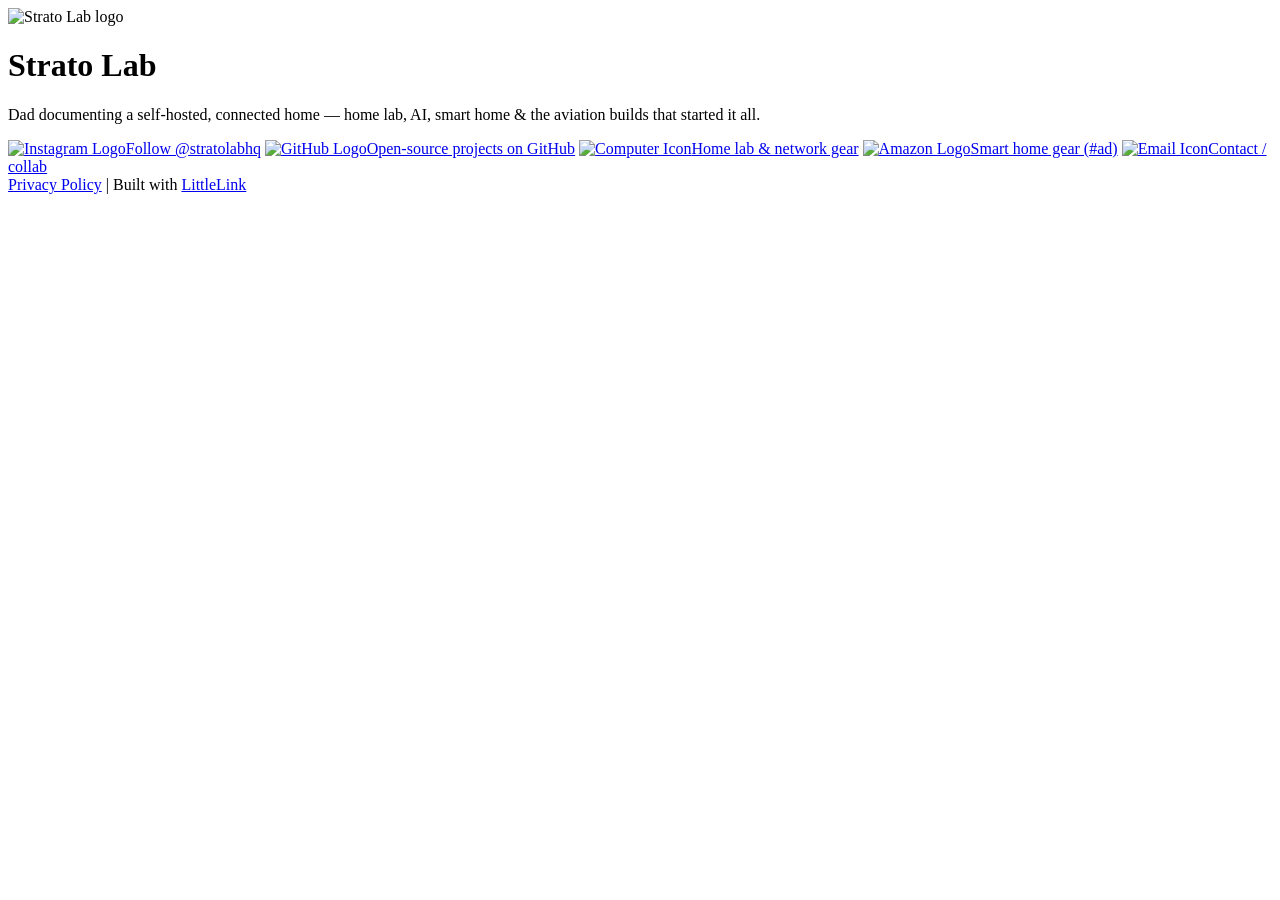
==== index.html @ 67a0a291 "Github Page Update" ====
<!DOCTYPE html>

<!--
  To change the theme, change the class on the html tag below to one of:
  - theme-auto: Automatically switches based on user's system preferences
  - theme-light: Forces light theme
  - theme-dark: Forces dark theme
-->

<html class="theme-auto" lang="en">

  <head>
    <meta charset="utf-8">
    <meta name="viewport" content="width=device-width, initial-scale=1">

    <title>Strato Lab | Home Lab • AI • Dad Projects</title>
    <link rel="icon" type="image/png" href="images/avatar.png"> <!-- TODO: replace images/avatar.png + avatar@2x.png with your own logo/headshot -->

    <meta name="description" content="Dad building a self-hosted, connected home — home lab, self-hosted AI, smart home, and the aviation/space builds that started it all. Code + gear below.">

    <!-- TODO: update this once your GitHub Pages URL or custom domain is live -->
    <link rel="canonical" href="https://stratolabhq.github.io">

    <meta name="author" content="Strato Lab">

    <meta name="theme-color" content="#ffffff" media="(prefers-color-scheme: light)">
    <meta name="theme-color" content="#121212" media="(prefers-color-scheme: dark)">

    <!-- Social Sharing (Open Graph & Twitter) -->
    <meta property="og:type" content="website">
    <meta property="og:title" content="Strato Lab | Home Lab • AI • Dad Projects">
    <meta property="og:description" content="Dad building a self-hosted, connected home — home lab, self-hosted AI, smart home, and aviation/space builds.">
    <meta property="og:url" content="https://stratolabhq.github.io">
    <meta property="og:image" content="https://stratolabhq.github.io/images/avatar@2x.png">
    <meta name="twitter:card" content="summary">

    <!-- Font Preloads -->
    <link rel="preload" href="fonts/open-sans-v34-vietnamese_latin-ext_latin_hebrew_greek-ext_greek_cyrillic-ext_cyrillic-regular.woff2" as="font" type="font/woff2" crossorigin>
    <link rel="preload" href="fonts/open-sans-v34-vietnamese_latin-ext_latin_hebrew_greek-ext_greek_cyrillic-ext_cyrillic-700.woff2" as="font" type="font/woff2" crossorigin>
    <link rel="preload" href="fonts/open-sans-v34-vietnamese_latin-ext_latin_hebrew_greek-ext_greek_cyrillic-ext_cyrillic-800.woff2" as="font" type="font/woff2" crossorigin>

    <!-- Stylesheets -->
    <link rel="stylesheet" href="css/reset.css">
    <link rel="stylesheet" href="css/style.css">
    <link rel="stylesheet" href="css/brands.css">

  </head>

<body>

    <div class="container">
        <div class="column">
          <main>

            <!-- TODO: replace with your own logo, headshot, or brand mark (place file in /images) -->
            <img class="avatar avatar--rounded" src="images/avatar.png" srcset="images/avatar@2x.png 2x" alt="Strato Lab logo" width="128" height="128" fetchpriority="high">

            <h1>Strato Lab</h1>

            <p>Dad documenting a self-hosted, connected home — home lab, AI, smart home &amp; the aviation builds that started it all.</p>

            <nav class="button-stack" aria-label="Links">

              <!-- Instagram — primary destination -->
              <a class="button button-instagram" href="https://instagram.com/stratolabhq" target="_blank" rel="noopener"><img class="icon" aria-hidden="true" src="images/icons/instagram.svg" alt="Instagram Logo">Follow @stratolabhq</a>

              <!-- GitHub — open source project docs -->
              <a class="button button-github" href="https://github.com/stratolabhq" target="_blank" rel="noopener"><img class="icon" aria-hidden="true" src="images/icons/github.svg" alt="GitHub Logo">Open-source projects on GitHub</a>

              <!-- Home lab & network gear list -->
              <!-- TODO: swap in your full gear list link once it exists (a page, doc, or Amazon list) -->
              <a class="button button-default" href="#" target="_blank" rel="noopener"><img class="icon" aria-hidden="true" src="images/icons/generic-computer.svg" alt="Computer Icon">Home lab &amp; network gear</a>

              <!-- Smart home gear — confirmed ASIN example: SMLIGHT SLZB-06 PoE Zigbee Coordinator -->
              <!-- #ad — Amazon Associates link, stratolabhq-20 tracking tag applied -->
              <a class="button button-amazon" href="https://www.amazon.com/dp/B0D6W46P7Z?tag=stratolabhq-20" target="_blank" rel="noopener sponsored"><img class="icon" aria-hidden="true" src="images/icons/amazon.svg" alt="Amazon Logo">Smart home gear (#ad)</a>

              <!-- Contact / collab -->
              <!-- TODO: replace with your real contact address -->
              <a class="button button-default" href="mailto:hello@stratolabhq.com" target="_blank" rel="noopener"><img class="icon" aria-hidden="true" src="images/icons/generic-email.svg" alt="Email Icon">Contact / collab</a>

      </nav>
      </main>

      <footer>
        <a href="privacy.html">Privacy Policy</a> | Built with <a href="https://littlelink.io" target="_blank" rel="noopener">LittleLink</a>
      </footer>

    </div>
  </div>

</body>

</html>
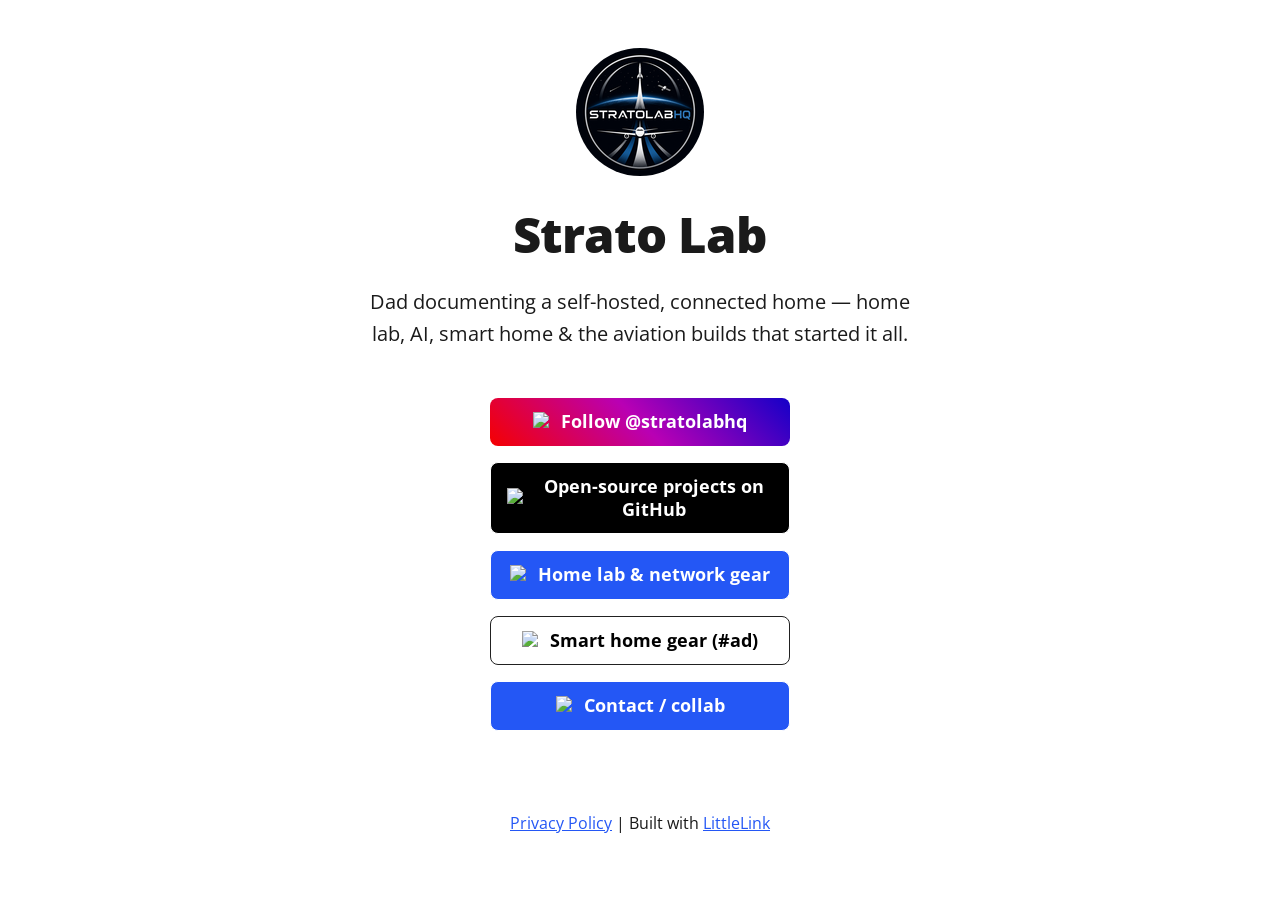
==== commit 3f0d5a3b: "Add Strato Lab avatar and real contact email - avatar.png (128px) and avatar@2x.png (256px) from the" ====
--- a/index.html
+++ b/index.html
@@ -76,8 +76,7 @@
               <a class="button button-amazon" href="https://www.amazon.com/dp/B0D6W46P7Z?tag=stratolabhq-20" target="_blank" rel="noopener sponsored"><img class="icon" aria-hidden="true" src="images/icons/amazon.svg" alt="Amazon Logo">Smart home gear (#ad)</a>
 
               <!-- Contact / collab -->
-              <!-- TODO: replace with your real contact address -->
-              <a class="button button-default" href="mailto:hello@stratolabhq.com" target="_blank" rel="noopener"><img class="icon" aria-hidden="true" src="images/icons/generic-email.svg" alt="Email Icon">Contact / collab</a>
+              <a class="button button-default" href="mailto:stratolabhq@gmail.com" target="_blank" rel="noopener"><img class="icon" aria-hidden="true" src="images/icons/generic-email.svg" alt="Email Icon">Contact / collab</a>
 
       </nav>
       </main>
--- a/css/style.css
+++ b/css/style.css
@@ -0,0 +1,326 @@
+/*
+* LittleLink
+* https://littlelink.io
+* Free to use under the MIT license
+* http://www.opensource.org/licenses/mit-license.php
+*/
+
+/* Grid
+  –––––––––––––––––––––––––––––––––––––––––––––––––– */
+  .container {
+	position:relative;
+	width:100%;
+	max-width:37.5rem;     				/* 600px */
+    text-align:center;
+	margin:0 auto;
+	padding:var(--spacing-xl) var(--spacing-m) 0 var(--spacing-m);
+	box-sizing:border-box;
+}
+.container-left {
+	position:relative;
+	width:100%;
+	max-width:37.5rem;
+	text-align:left;
+	margin:0 auto;
+	padding:0 1.25rem;
+	box-sizing:border-box;
+}
+.container-left p {
+	margin-bottom: 1rem;  				/* 16px space between paragraphs */
+  }
+.column {
+	width:100%;
+	box-sizing:border-box;
+}
+/* For devices larger than 400px */
+  @media (min-width:25rem) {            /* 400px */
+    .container {
+	width:85%;
+}
+}/* For devices larger than 550px */
+  @media (min-width:34.375rem) {        /* 550px */
+    .container {
+	width:80%;
+}
+}
+
+/* Base Styles
+  –––––––––––––––––––––––––––––––––––––––––––––––––– */
+  body {
+	margin:0;
+	padding:0;
+	background-color:#ffffff;
+	color:#1a1a1a;
+	font-family:"Open Sans",system-ui;
+    font-weight:400;
+	line-height:1.6;
+}
+
+/* Base Typography Settings
+–––––––––––––––––––––––––––––––––––––––––––––––––– */
+/* Base size - 16px browser default */
+:root {
+  font-size:16px;           /* Using a 1.25 modular scale for typography */
+  --scale-0:1rem;           /* 16px */
+  --scale-1:1.25rem;        /* 20px */
+  --scale-2:1.563rem;       /* 25px */
+  --scale-3:1.953rem;       /* 31px */
+  --scale-4:2.441rem;       /* 39px */
+  --scale-5:3.052rem;       /* 49px */
+
+  /* Spacing units */
+  --spacing-xs:0.5rem;      /* 8px */
+  --spacing-s:1rem;         /* 16px */
+  --spacing-m:1.5rem;       /* 24px */
+  --spacing-l:2rem;         /* 32px */
+  --spacing-xl:3rem;        /* 48px */
+  --spacing-xxl:4rem;       /* 64px */
+}
+
+/* Avatar */
+.avatar {
+	width: 8rem;             /* 128px */
+	height: 8rem;
+	border-radius: 50%;
+	object-fit: cover;
+	background-position: center;
+	margin-bottom: var(--spacing-l);
+	margin-left: auto;
+	margin-right: auto;
+	display: block;
+  }
+
+/* Typography Scale */
+h1 {
+	margin:0 0 var(--spacing-m) 0;
+	font-size:var(--scale-5);           /* ~49px */
+  	font-weight:800;
+	line-height:1.1;
+	letter-spacing:-0.02em;
+	word-wrap:break-word;
+	overflow-wrap:break-word;
+	hyphens:auto;           /* Delete this to remove automatic hyphen on line break */
+}
+body {
+	font-size:var(--scale-1);           /* 20px */
+  	line-height:1.6;
+}
+.container p {
+	margin:0 0 var(--spacing-xl) 0;
+	font-size:var(--scale-1);
+	line-height:1.6;
+}
+
+/* Footer */
+footer {
+	margin:var(--spacing-xxl) 0;            /* 4rem (64px) top and bottom */
+    font-size:var(--scale-0);
+}
+
+/* Responsive adjustments */
+@media (max-width:34.375rem) {              /* 550px */
+  h1 {
+	font-size:2rem;
+}
+body {
+	font-size:var(--scale-0);
+}
+.container p {
+	font-size:var(--scale-0);
+}
+.avatar {
+	margin-bottom:var(--spacing-m);
+}
+footer {
+	margin:var(--spacing-xl) 0;         	/* 3rem (48px) top and bottom */
+}
+}
+
+/* Links
+  –––––––––––––––––––––––––––––––––––––––––––––––––– */
+  a {
+	color:#2457F5;
+	text-decoration:underline;
+}
+a:hover {
+	color:#083BDA;
+}
+
+/* Buttons
+–––––––––––––––––––––––––––––––––––––––––––––––––– */
+.button,button {
+	display:inline-flex;
+	align-items:center;
+	justify-content:center;
+	width:18.75rem;             	/* 300px */
+ 	min-height:3rem;                /* 48px */
+  	padding:0.75rem 1rem;         	/* 12px ; 16px */
+  	font-size:1.125rem;           	/* 18px */
+  	font-weight:700;
+	text-decoration:none;
+	white-space:normal;
+  	background-color:var(--button-background,transparent);
+	color:var(--button-text,#000000);
+	border:var(--button-border,none);
+	border-radius:0.5rem;
+	cursor:pointer;
+	box-sizing:border-box;
+	hyphens:auto;               	/* Delete this to remove automatic hyphen on line break */
+  	margin-bottom:1rem;
+	text-align:center;
+	line-height:1.3;
+}
+
+/* Icons
+–––––––––––––––––––––––––––––––––––––––––––––––––– */
+.icon {
+	width:1.25rem;
+	height:1.25rem;
+	margin-right:0.5rem;
+	flex-shrink:0;
+}
+
+/* Avatar Modifiers
+  –––––––––––––––––––––––––––––––––––––––––––––––––– */
+   /* Modifier for no avatar rounding */
+   .avatar--none {
+	border-radius: 0%;
+  }
+
+  /* Modifier for rounded avatar */
+  .avatar--rounded {
+	border-radius: 50%;
+  }
+
+  /* Modifier for slightly rounded corners */
+  .avatar--soft {
+	border-radius: 0.5rem;   /* 8px rounded corners */
+  }
+
+/* Theme System
+  –––––––––––––––––––––––––––––––––––––––––––––––––– */
+/* Light theme is default above */
+
+/* Light theme (forced) */
+:root.theme-light {
+	color-scheme:light;
+}
+
+/* Dark theme */
+:root.theme-dark {
+	color-scheme:dark;
+}
+:root.theme-dark :focus-visible {
+	outline: 2px solid #4899F7;
+	outline-offset: 2px;
+  }
+:root.theme-dark body {
+	background-color:#121212;
+	color:#ffffff;
+}
+:root.theme-dark a:not(.button) {
+	color:#4899F7;
+}
+:root.theme-dark a:not(.button):hover {
+	color:#7AB8FF;
+}
+
+/* Auto theme */
+:root.theme-auto {
+	color-scheme:light dark;
+}
+@media (prefers-color-scheme:dark) {
+	:root.theme-auto body {
+	background-color:#121212;
+	color:#ffffff;
+}
+:root.theme-auto :focus-visible {
+    outline: 2px solid #4899F7;
+    outline-offset: 2px;
+  }
+:root.theme-auto a:not(.button) {
+	color:#4899F7;
+}
+:root.theme-auto a:not(.button):hover {
+	color:#7AB8FF;
+}
+}
+
+/* Button Text Color Override
+    –––––––––––––––––––––––––––––––––––––––––––––––––– */
+    .button:hover,button:hover {
+	color:var(--button-text,#000000);
+}
+
+/* Privacy Page Styles
+  –––––––––––––––––––––––––––––––––––––––––––––––––– */
+.container-left nav {
+	margin:var(--spacing-l) 0;
+	text-align:left;
+}
+section {
+	margin:var(--spacing-xl) 0;
+	text-align:left;
+}
+h2 {
+	font-size:var(--scale-3);
+	font-weight:700;
+	margin-bottom:var(--spacing-m);
+}
+h3 {
+	font-size:var(--scale-2);
+	font-weight:600;
+	margin:var(--spacing-l) 0 var(--spacing-s) 0;
+}
+ul {
+	list-style:none;
+	padding:0;
+	margin:0 0 var(--spacing-m) 0;
+}
+ul li {
+	margin-bottom:var(--spacing-xs);
+}
+
+/* Privacy page specific responsive adjustments */
+  @media (max-width:34.375rem) {
+	h2 {
+	font-size:var(--scale-2);
+	}
+	h3 {
+	font-size:var(--scale-1);
+	}
+	section {
+	margin:var(--spacing-l) 0;
+	}
+}
+
+/* Font Face Definitions
+  –––––––––––––––––––––––––––––––––––––––––––––––––– */
+@font-face {
+	font-display:swap;
+	font-family:'Open Sans';
+	font-style:normal;
+	font-weight:400;
+	src:url('../fonts/open-sans-v34-vietnamese_latin-ext_latin_hebrew_greek-ext_greek_cyrillic-ext_cyrillic-regular.woff2') format('woff2');
+}
+@font-face {
+	font-display:swap;
+	font-family:'Open Sans';
+	font-style:normal;
+	font-weight:600;
+	src:url('../fonts/open-sans-v34-vietnamese_latin-ext_latin_hebrew_greek-ext_greek_cyrillic-ext_cyrillic-600.woff2') format('woff2');
+}
+@font-face {
+	font-display:swap;
+	font-family:'Open Sans';
+	font-style:normal;
+	font-weight:700;
+	src:url('../fonts/open-sans-v34-vietnamese_latin-ext_latin_hebrew_greek-ext_greek_cyrillic-ext_cyrillic-700.woff2') format('woff2');
+}
+@font-face {
+	font-display:swap;
+	font-family:'Open Sans';
+	font-style:normal;
+	font-weight:800;
+	src:url('../fonts/open-sans-v34-vietnamese_latin-ext_latin_hebrew_greek-ext_greek_cyrillic-ext_cyrillic-800.woff2') format('woff2');
+}
--- a/css/brands.css
+++ b/css/brands.css
@@ -0,0 +1,637 @@
+/*
+* LittleLink Button Styles
+* https://littlelink.io
+* Free to use under the MIT license
+* http://www.opensource.org/licenses/mit-license.php
+*/
+
+/* Brand Button Base Styles
+–––––––––––––––––––––––––––––––––––––––––––––––––– */
+/* Only include brand-specific button styling here.
+   The color/background/border plumbing lives in style.css. */
+.button,button {
+	transition:filter 0.2s ease,transform 0.2s ease;
+}
+
+/* Global Button Hover Effect
+–––––––––––––––––––––––––––––––––––––––––––––––––– */
+.button:hover,button:hover {
+	filter:brightness(90%);
+	transform:translateY(-1px);
+}
+
+/* Button Icons
+–––––––––––––––––––––––––––––––––––––––––––––––––– */
+.icon {
+	filter:var(--icon-filter,none);
+}
+
+/* Brand-Specific Styles
+–––––––––––––––––––––––––––––––––––––––––––––––––– */
+
+/* Default */
+.button.button-default {
+	--button-text:#ffffff;
+	--button-background:#2457F5;
+	--button-border:1px solid #ffffff;
+}
+
+/* Amazon */
+.button-amazon {
+	--button-text:#000000;
+	--button-background:#FFFFFF;
+	--button-border:1px solid #212121;
+}
+
+/* Amazon Music */
+.button-amazon-music {
+	--button-text:#000000;
+	--button-background:#25D1DA;
+}
+
+/* Apple App Store */
+.button-appstore {
+	--button-text:#FFFFFF;
+	--button-background:#000000;
+	--button-border:1px solid #FFFFFF;
+}
+
+/* Apple Invites */
+.button-invites {
+	--button-text:#FFFFFF;
+	--button-background:#000000;
+	--button-border:1px solid #FFFFFF;
+}
+
+/* Apple Music */
+.button-apple-music {
+	--button-text:#ffffff;
+	--button-background:#000000;
+	--button-border:1px solid #FFFFFF;
+}
+
+/* Apple Music Alt */
+.button-apple-music-alt {
+	--button-text:#ffffff;
+	background-image:linear-gradient(to bottom,#FB5C74,#FA233B);
+}
+
+/* Apple Podcasts */
+.button-apple-podcasts {
+	--button-text:#ffffff;
+	--button-background:#000000;
+	--button-border:1px solid #FFFFFF;
+}
+
+/* Apple Podcasts Alt */
+.button-apple-podcasts-alt {
+	--button-text:#ffffff;
+	background-image:linear-gradient(to bottom,#F452FF,#832BC1);
+}
+
+/* Bandcamp */
+.button-bandcamp {
+	--button-text:#ffffff;
+	--button-background:#1d9fc3;
+}
+
+/* Behance */
+.button-behance {
+	--button-text:#ffffff;
+	--button-background:#0057FF;
+  --button-border:1px solid #FFFFFF;
+}
+
+/* Bluesky */
+.button-bluesky {
+	--button-text:#FFFFFF;
+	--button-background:#1185FE;
+}
+
+/* Bluesky Alt */
+.button-bluesky-alt {
+	--button-text:#000000;
+	--button-background:#FFFFFF;
+	--button-border:1px solid #000000;
+}
+
+/* Buy Me a Coffee */
+.button-coffee {
+	--button-text:#000000;
+	--button-background:#ffdd00;
+}
+
+/* Cal.com */
+.button-cal {
+	--button-text:#FFFFFF;
+	--button-background:#292929;
+	--button-border:1px solid #FFFFFF;
+}
+
+/* Calendly */
+.button-calendly {
+	--button-text:#FFFFFF;
+	--button-background:#006BFF;
+}
+
+/* Cash App */
+.button-cash-app {
+	--button-text:#ffffff;
+	background-image:linear-gradient(to bottom,#00d64b,#00c244);
+}
+
+/* dev.to */
+.button-dev-to {
+	--button-text:#000000;
+	--button-background:#f5f5f5;
+	--button-border:1px solid #212121;
+}
+
+/* Discogs */
+.button-discogs {
+	--button-text:#000000;
+	--button-background:#FFFFFF;
+	--button-border:1px solid #000000;
+}
+
+/* Discogs Alt */
+.button-discogs-alt {
+	--button-text:#FFFFFF;
+	--button-background:#000000;
+	--button-border:1px solid #FFFFFF;
+}
+
+/* Discord */
+.button-discord {
+	--button-text:#ffffff;
+	--button-background:#5865F2;
+}
+
+/* Dribbble */
+.button-dribbble {
+	--button-text:#000000;
+	--button-background:#FFFFFF;
+	--button-border:1px solid #212121;
+}
+
+/* Etsy */
+.button-etsy {
+	--button-text:#ffffff;
+	--button-background:#F45800;
+}
+
+/* Facebook */
+.button-faceb {
+	--button-text:#ffffff;
+	--button-background:#0866FF;
+}
+
+/* Facebook Messenger */
+.button-messenger {
+	--button-text:#ffffff;
+	--button-background:#0866FF;
+}
+
+/* Figma */
+.button-figma {
+	--button-text:#ffffff;
+	--button-background:#000000;
+	--button-border:1px solid #FFFFFF;
+}
+
+/* Fiverr */
+.button-fiverr {
+	--button-text:#ffffff;
+	--button-background:#1DBF73;
+}
+
+/* Flickr */
+.button-flickr {
+	--button-text:#ffffff;
+	--button-background:#000000;
+	--button-border:1px solid #FFFFFF;
+}
+
+/* GitHub */
+.button-github {
+	--button-text:#ffffff;
+	--button-background:#000000;
+	--button-border:1px solid #FFFFFF;
+}
+
+/* GitLab */
+.button-gitlab {
+	--button-text:#ffffff;
+	--button-background:#6151b2;
+}
+
+/* GoFundMe */
+.button-gofundme {
+	--button-text:#ffffff;
+	--button-background:#02A95C;
+}
+
+/* Goodreads */
+.button-goodreads {
+	--button-text:#333333;
+	--button-background:#f3f1e6;
+	--button-border:1px solid #212121;
+}
+
+/* Google Black */
+.button-google-black {
+	--button-text:#FFFFFF;
+	--button-background:#000000;
+	--button-border:1px solid #FFFFFF;
+}
+
+/* Google Play Store */
+.button-playstore {
+	--button-text:#FFFFFF;
+	--button-background:#000000;
+	--button-border:1px solid #FFFFFF;
+}
+
+/* Google Scholar */
+.button-google-scholar {
+	--button-text:#000000;
+	--button-background:#FFFFFF;
+	--button-border:1px solid #212121;
+}
+
+/* Hashnode */
+.button-hashnode {
+	--button-text:#000000;
+	--button-background:#ffffff;
+	--button-border:1px solid #212121;
+}
+
+/* Instagram */
+.button-instagram {
+	--button-text:#ffffff;
+	background-image:linear-gradient(-135deg,#1400c8,#b900b4,#f50000);
+}
+
+/* Kick */
+.button-kick {
+	--button-text:#ffffff;
+	--button-background:#000000;
+	--button-border:1px solid #ffffff;
+}
+
+/* Kick Alt */
+.button-kick-alt {
+	--button-text:#000000;
+	--button-background:#01e701;
+}
+
+/* Kickstarter */
+.button-kickstarter {
+	--button-text:#ffffff;
+	--button-background:#05ce78;
+}
+
+/* Ko-fi */
+.button-ko-fi {
+	--button-text:#ffffff;
+	--button-background:#000000;
+  --button-border:1px solid #FFFFFF;
+}
+
+/* Last.fm */
+.button-last-fm {
+	--button-text:#ffffff;
+	--button-background:#D51007;
+}
+
+/* Letterboxd */
+.button-letterboxd {
+	--button-text:#ffffff;
+	--button-background:#2c3440;
+	--button-border:1px solid #FFFFFF;
+}
+
+/* Line */
+.button-line {
+	--button-text:#FFFFFF;
+	--button-background:#06C755;
+}
+
+/* LinkedIn */
+.button-linked {
+	--button-text:#ffffff;
+	--button-background:#2867b2;
+}
+
+/* Mailchimp */
+.button-mailchimp {
+	--button-text:#000000;
+	--button-background:#FFE01B;
+}
+
+/* Mastodon */
+.button-mastodon {
+	--button-text:#ffffff;
+	--button-background:#17063B;
+	--button-border:1px solid #FFFFFF;
+}
+
+/* Matrix */
+.button-matrix {
+	--button-text:#000000;
+	--button-background:#ffffff;
+	--button-border:1px solid #000000;
+}
+
+/* Meetup */
+.button-meetup {
+	--button-text:#000000;
+	--button-background:#ffffff;
+	--button-border:1px solid #000000;
+}
+
+/* Meetup Alt */
+.button-meetup-alt {
+	--button-text:#ffffff;
+	--button-background:#ED1C40;
+}
+
+/* Medium */
+.button-medium {
+	--button-text:#ffffff;
+	--button-background:#000000;
+	--button-border:1px solid #FFFFFF;
+}
+
+/* Microsoft */
+.button-microsoft {
+	--button-text:#ffffff;
+	--button-background:#000000;
+	--button-border:1px solid #FFFFFF;
+}
+
+/* Notion */
+.button-notion {
+	--button-text:#000000;
+	--button-background:#ffffff;
+	--button-border:1px solid #212121;
+}
+
+/* Obsidian */
+.button.button-obsidian {
+	--button-text:#ffffff;
+	--button-background:#262626;
+	--button-border:1px solid #ffffff;
+}
+
+/* OnlyFans */
+.button-onlyfans {
+	--button-text:#ffffff;
+	--button-background:#00AEEF;
+}
+
+/* Patreon */
+.button-patreon {
+	--button-text:#ffffff;
+	--button-background:#000000;
+	--button-border:1px solid #FFFFFF;
+}
+
+/* PayPal */
+.button-paypal {
+	--button-text:#ffffff;
+	--button-background:#002991;
+  --button-border:1px solid #FFFFFF;
+}
+
+/* Pinterest */
+.button-pinterest {
+	--button-text:#000000;
+	--button-background:#ffffff;
+	--button-border:1px solid #212121;
+}
+
+/* Product Hunt */
+.button-product-hunt {
+	--button-text:#000000;
+	--button-background:#ffffff;
+	--button-border:1px solid #212121;
+}
+
+/* Reddit */
+.button-reddit {
+	--button-text:#FFFFFF;
+	--button-background:#FF4500;
+}
+
+/* Shop */
+.button-shop {
+	--button-text:#ffffff;
+	--button-background:#5A31F4;
+}
+
+/* Signal */
+.button-signal {
+	--button-text:#ffffff;
+	--button-background:#3B45FD;
+}
+
+/* Signal Alt */
+.button-signal-alt {
+	--button-text:#3B45FD;
+	--button-background:#E3E8FE;
+	--button-border:1px solid #000000;
+}
+
+/* Slack */
+.button-slack {
+	--button-text:#000000;
+	--button-background:#FFFFFF;
+	--button-border:1px solid #212121;
+}
+
+/* Snapchat */
+.button-snapchat {
+	--button-text:#000000;
+	--button-background:#fffc00;
+}
+
+/* SoundCloud */
+.button-soundcloud {
+	--button-text:#ffffff;
+	--button-background:#ff5500;
+}
+
+/* Spotify */
+.button-spotify {
+	--button-text:#191414;
+	--button-background:#1db954;
+}
+
+/* Spotify Alt */
+.button-spotify-alt {
+	--button-text:#FFFFFF;
+	--button-background:#191414;
+	--button-border:1px solid #FFFFFF;
+}
+
+/* Square */
+.button-square {
+	--button-text:#FFFFFF;
+	--button-background:#006AFF;
+}
+
+/* Stack Overflow */
+.button-stack-overflow {
+	--button-text:#000000;
+	--button-background:#FFFFFF;
+	--button-border:1px solid #000000;
+}
+
+/* Steam */
+.button-steam {
+	--button-text:#ffffff;
+	background-image:linear-gradient(90deg,#08BBFF,#2B75FF);
+}
+
+/* Steam Alt */
+.button-steam-alt {
+	--button-text:#ffffff;
+	background-image:linear-gradient(90deg,#09172a,#072a57,#0c5085);
+	--button-border:1px solid #FFFFFF;
+}
+
+/* Strava */
+.button-strava {
+	--button-text:#ffffff;
+	--button-background:#fc5200;
+}
+
+/* Substack */
+.button-substack {
+	--button-text:#ffffff;
+	--button-background:#FF6719;
+}
+
+/* Telegram */
+.button-telegram {
+	--button-text:#ffffff;
+	--button-background:#3faee8;
+}
+
+/* Threads */
+.button-threads {
+	--button-text:#FFFFFF;
+	--button-background:#000000;
+	--button-border:1px solid #FFFFFF;
+}
+
+/* Threema */
+.button-threema {
+	--button-text:#000000;
+	--button-background:#3fe669;
+}
+
+/* TikTok */
+.button-tiktok {
+	--button-text:#ffffff;
+	--button-background:#000000;
+	--button-border:1px solid #FFFFFF;
+}
+
+/* Trello */
+.button-trello {
+	--button-text:#ffffff;
+	--button-background:#0065ff;
+}
+
+/* Tumblr */
+.button-tumb {
+	--button-text:#ffffff;
+	--button-background:#131313;
+	--button-border:1px solid #FFFFFF;
+}
+
+/* Twitch */
+.button-twitch {
+	--button-text:#ffffff;
+	--button-background:#9146ff;
+}
+
+/* Unsplash */
+.button-unsplash {
+	--button-text:#000000;
+	--button-background:#ffffff;
+	--button-border:1px solid #212121;
+}
+
+/* Venmo */
+.button-venmo {
+	--button-text:#ffffff;
+	--button-background:#008CFF;
+}
+
+/* Vimeo */
+.button-vimeo {
+	--button-text:#ffffff;
+	--button-background:#1ab7ea;
+}
+
+/* VSCO */
+.button-vsco {
+	--button-text:#FFFFFF;
+	--button-background:#000000;
+	--button-border:1px solid #FFFFFF;
+}
+
+/* WhatsApp */
+.button-whatsapp {
+	--button-text:#ffffff;
+	--button-background:#455a64;
+}
+
+/* WordPress */
+.button-wordpress {
+	--button-text:#ffffff;
+	--button-background:#3858E9;
+}
+
+/* X */
+.button-x {
+	--button-text:#FFFFFF;
+	--button-background:#000000;
+	--button-border:1px solid #FFFFFF;
+}
+
+/* YouTube */
+.button-yt {
+	--button-text:#ffffff;
+	--button-background:#282828;
+	--button-border:1px solid #FFFFFF;
+}
+
+/* YouTube Music */
+.button-yt-music {
+	--button-text:#ffffff;
+	--button-background:#282828;
+	--button-border:1px solid #FFFFFF;
+}
+
+/* YouTube Alt */
+.button-yt-alt {
+	--button-text:#ffffff;
+	--button-background:#FF0000;
+}
+
+/* Zelle */
+.button-zelle {
+	--button-text:#ffffff;
+	--button-background:#6D1ED4;
+}
+
+/* Zoom */
+.button-zoom {
+	--button-text:#ffffff;
+	--button-background:#0B5CFF;
+  --button-border:1px solid #FFFFFF;
+}
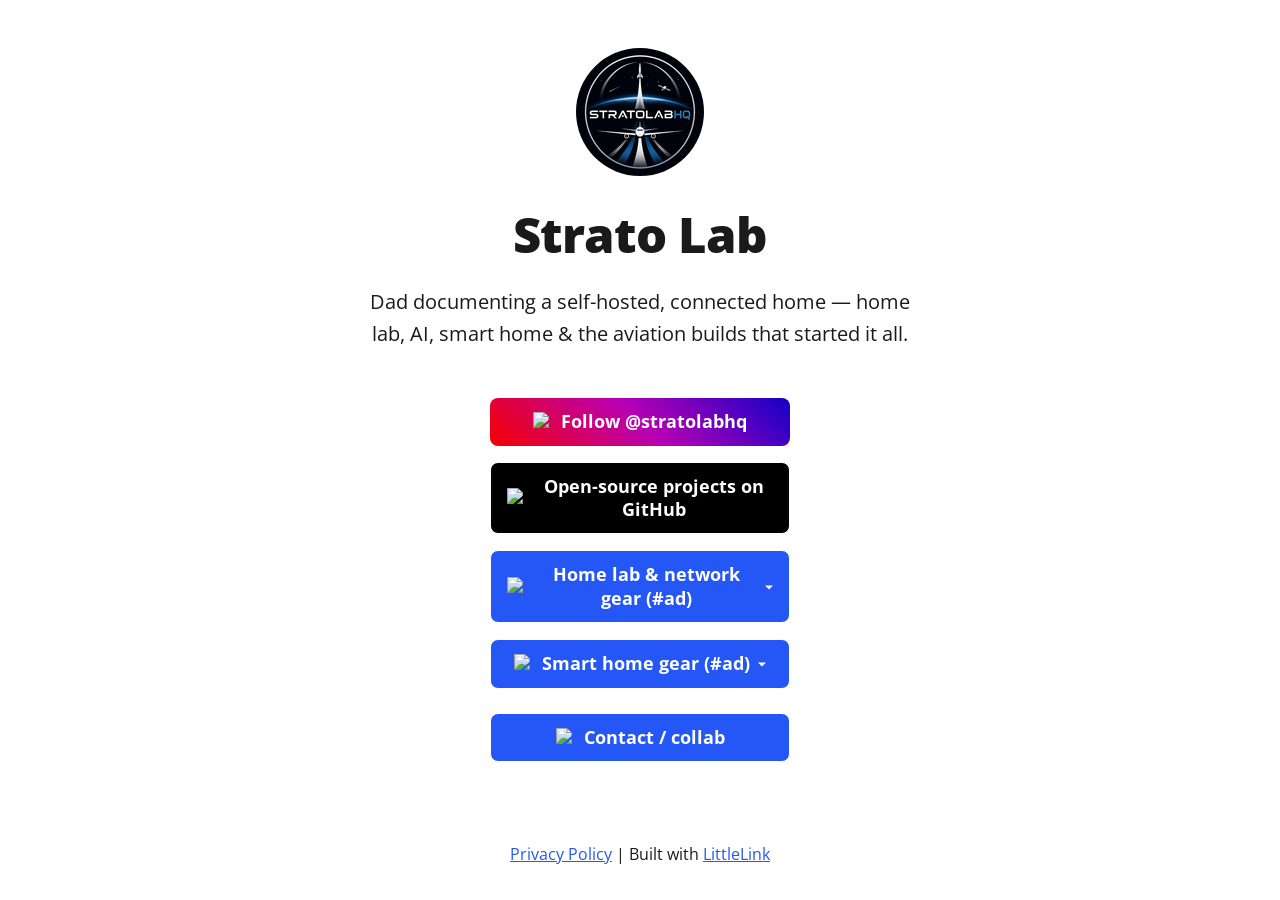
==== commit 878c927f: "Add expandable gear groups (Home lab / Smart home) - Two collapsible <details> groups on the main pa" ====
--- a/index.html
+++ b/index.html
@@ -14,11 +14,10 @@
     <meta name="viewport" content="width=device-width, initial-scale=1">
 
     <title>Strato Lab | Home Lab • AI • Dad Projects</title>
-    <link rel="icon" type="image/png" href="images/avatar.png"> <!-- TODO: replace images/avatar.png + avatar@2x.png with your own logo/headshot -->
+    <link rel="icon" type="image/png" href="images/avatar.png">
 
     <meta name="description" content="Dad building a self-hosted, connected home — home lab, self-hosted AI, smart home, and the aviation/space builds that started it all. Code + gear below.">
 
-    <!-- TODO: update this once your GitHub Pages URL or custom domain is live -->
     <link rel="canonical" href="https://stratolabhq.github.io">
 
     <meta name="author" content="Strato Lab">
@@ -43,6 +42,7 @@
     <link rel="stylesheet" href="css/reset.css">
     <link rel="stylesheet" href="css/style.css">
     <link rel="stylesheet" href="css/brands.css">
+    <link rel="stylesheet" href="css/custom.css">
 
   </head>
 
@@ -52,7 +52,6 @@
         <div class="column">
           <main>
 
-            <!-- TODO: replace with your own logo, headshot, or brand mark (place file in /images) -->
             <img class="avatar avatar--rounded" src="images/avatar.png" srcset="images/avatar@2x.png 2x" alt="Strato Lab logo" width="128" height="128" fetchpriority="high">
 
             <h1>Strato Lab</h1>
@@ -67,13 +66,26 @@
               <!-- GitHub — open source project docs -->
               <a class="button button-github" href="https://github.com/stratolabhq" target="_blank" rel="noopener"><img class="icon" aria-hidden="true" src="images/icons/github.svg" alt="GitHub Logo">Open-source projects on GitHub</a>
 
-              <!-- Home lab & network gear list -->
-              <!-- TODO: swap in your full gear list link once it exists (a page, doc, or Amazon list) -->
-              <a class="button button-default" href="#" target="_blank" rel="noopener"><img class="icon" aria-hidden="true" src="images/icons/generic-computer.svg" alt="Computer Icon">Home lab &amp; network gear</a>
+              <!-- Home lab & network gear — expandable list of Amazon Associates links (tag: stratolabhq-20) -->
+              <details class="gear-group">
+                <summary class="button button-default"><img class="icon" aria-hidden="true" src="images/icons/generic-computer.svg" alt="Computer Icon">Home lab &amp; network gear (#ad)</summary>
+                <div class="gear-group__items">
+                  <p class="gear-note">Amazon affiliate links — I may earn a commission, at no extra cost to you.</p>
+                  <a class="button button-amazon" href="https://www.amazon.com/dp/B0BPSGJN7T?tag=stratolabhq-20" target="_blank" rel="noopener sponsored"><img class="icon" aria-hidden="true" src="images/icons/amazon.svg" alt="Amazon Logo">GL.iNet Beryl AX router</a>
+                  <a class="button button-amazon" href="https://www.amazon.com/dp/B00A121WN6?tag=stratolabhq-20" target="_blank" rel="noopener sponsored"><img class="icon" aria-hidden="true" src="images/icons/amazon.svg" alt="Amazon Logo">TP-Link 8-port switch</a>
+                  <a class="button button-amazon" href="https://www.amazon.com/dp/B0CQN7WXRS?tag=stratolabhq-20" target="_blank" rel="noopener sponsored"><img class="icon" aria-hidden="true" src="images/icons/amazon.svg" alt="Amazon Logo">ADS-B antenna (1090/978)</a>
+                  <a class="button button-amazon" href="https://www.amazon.com/dp/B0BMKZCKTF?tag=stratolabhq-20" target="_blank" rel="noopener sponsored"><img class="icon" aria-hidden="true" src="images/icons/amazon.svg" alt="Amazon Logo">RTL-SDR Blog V3</a>
+                </div>
+              </details>
 
-              <!-- Smart home gear — confirmed ASIN example: SMLIGHT SLZB-06 PoE Zigbee Coordinator -->
-              <!-- #ad — Amazon Associates link, stratolabhq-20 tracking tag applied -->
-              <a class="button button-amazon" href="https://www.amazon.com/dp/B0D6W46P7Z?tag=stratolabhq-20" target="_blank" rel="noopener sponsored"><img class="icon" aria-hidden="true" src="images/icons/amazon.svg" alt="Amazon Logo">Smart home gear (#ad)</a>
+              <!-- Smart home gear — expandable list of Amazon Associates links (tag: stratolabhq-20) -->
+              <details class="gear-group">
+                <summary class="button button-default"><img class="icon" aria-hidden="true" src="images/icons/generic-cloud.svg" alt="Cloud Icon">Smart home gear (#ad)</summary>
+                <div class="gear-group__items">
+                  <p class="gear-note">Amazon affiliate links — I may earn a commission, at no extra cost to you.</p>
+                  <a class="button button-amazon" href="https://www.amazon.com/dp/B0D6W46P7Z?tag=stratolabhq-20" target="_blank" rel="noopener sponsored"><img class="icon" aria-hidden="true" src="images/icons/amazon.svg" alt="Amazon Logo">SLZB-06 Zigbee gateway</a>
+                </div>
+              </details>
 
               <!-- Contact / collab -->
               <a class="button button-default" href="mailto:stratolabhq@gmail.com" target="_blank" rel="noopener"><img class="icon" aria-hidden="true" src="images/icons/generic-email.svg" alt="Email Icon">Contact / collab</a>
--- a/css/custom.css
+++ b/css/custom.css
@@ -0,0 +1,60 @@
+/* Strato Lab — additions on top of LittleLink.
+   Kept separate so the upstream css/ files stay untouched for future merges. */
+
+/* Collapsible gear groups — native <details>, no JavaScript
+   –––––––––––––––––––––––––––––––––––––––––––––––––––––––––– */
+.gear-group {
+	width: 18.75rem;            /* match .button width */
+	max-width: calc(100% - 1.5rem);
+	margin: 0 auto 1rem;
+}
+
+/* The <summary> is styled by adding .button .button-default in the markup.
+   These rules just remove the default disclosure triangle and add our own. */
+.gear-group > summary {
+	width: 100%;
+	margin-bottom: 0;
+	list-style: none;
+}
+.gear-group > summary::-webkit-details-marker { display: none; }
+
+.gear-group > summary::after {
+	content: "";
+	width: 0;
+	height: 0;
+	margin-left: 0.5rem;
+	border: 0.3rem solid transparent;
+	border-top-color: currentColor;
+	transform: translateY(0.15rem);
+	transition: transform 0.15s ease;
+}
+.gear-group[open] > summary::after {
+	transform: translateY(-0.15rem) rotate(180deg);
+}
+
+.gear-group__items {
+	display: flex;
+	flex-direction: column;
+	align-items: center;
+	padding-top: 0.75rem;
+}
+.gear-group__items .button {
+	width: 17.25rem;           /* slightly inset from the summary */
+	min-height: 2.75rem;
+	font-size: 1rem;
+	margin-bottom: 0.5rem;
+}
+.gear-group__items .button:last-child { margin-bottom: 0; }
+
+.gear-note {
+	max-width: 17.25rem;
+	margin: 0 auto 0.5rem;
+	font-size: 0.8125rem;
+	line-height: 1.4;
+	opacity: 0.75;
+	text-align: center;
+}
+
+@media (prefers-reduced-motion: reduce) {
+	.gear-group > summary::after { transition: none; }
+}
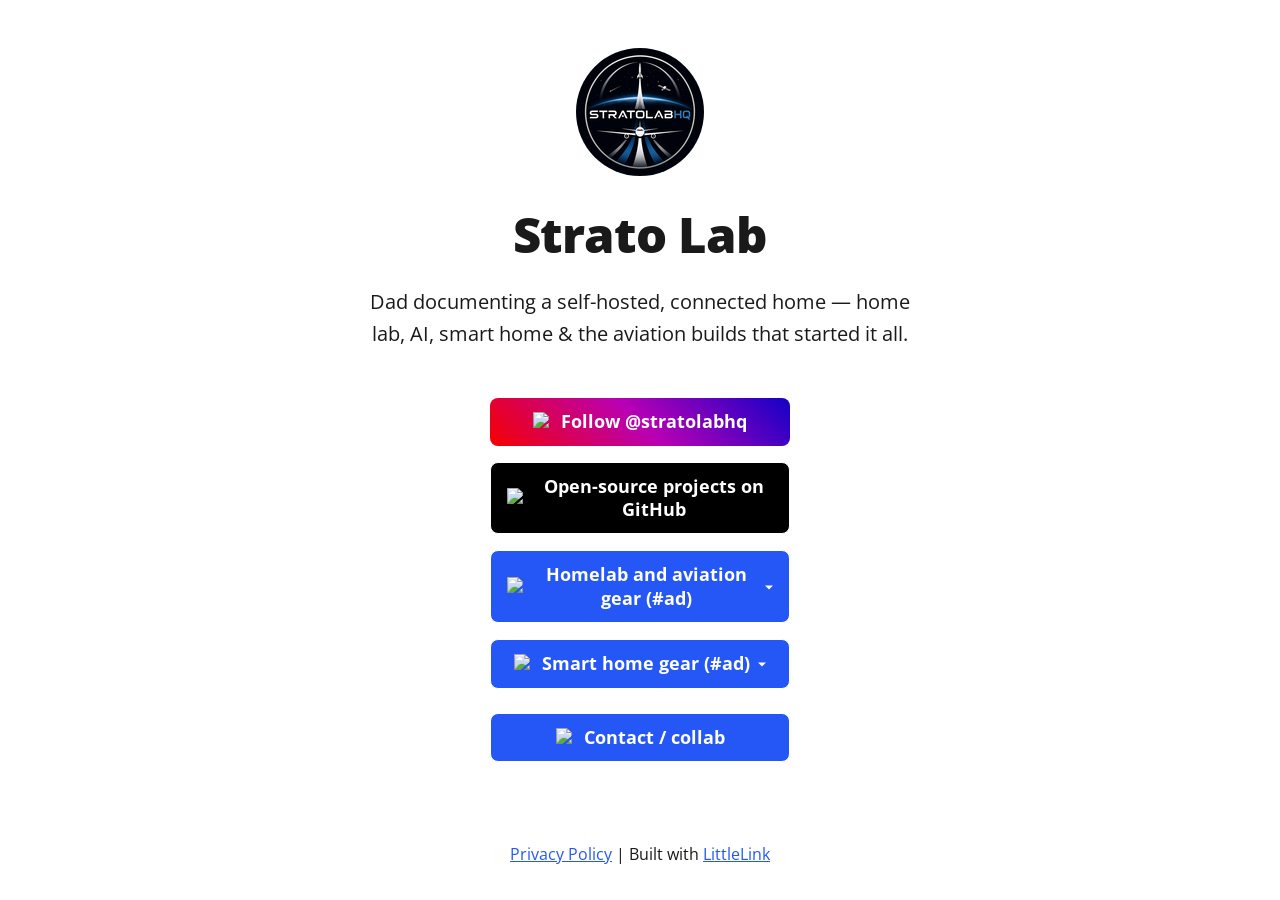
==== commit 7a0bfbe3: "Rename gear group to "Homelab and aviation gear" Reflects that the ADS-B antenna and RTL-SDR under i" ====
--- a/index.html
+++ b/index.html
@@ -66,9 +66,9 @@
               <!-- GitHub — open source project docs -->
               <a class="button button-github" href="https://github.com/stratolabhq" target="_blank" rel="noopener"><img class="icon" aria-hidden="true" src="images/icons/github.svg" alt="GitHub Logo">Open-source projects on GitHub</a>
 
-              <!-- Home lab & network gear — expandable list of Amazon Associates links (tag: stratolabhq-20) -->
+              <!-- Homelab and aviation gear — expandable list of Amazon Associates links (tag: stratolabhq-20) -->
               <details class="gear-group">
-                <summary class="button button-default"><img class="icon" aria-hidden="true" src="images/icons/generic-computer.svg" alt="Computer Icon">Home lab &amp; network gear (#ad)</summary>
+                <summary class="button button-default"><img class="icon" aria-hidden="true" src="images/icons/generic-computer.svg" alt="Computer Icon">Homelab and aviation gear (#ad)</summary>
                 <div class="gear-group__items">
                   <p class="gear-note">Amazon affiliate links — I may earn a commission, at no extra cost to you.</p>
                   <a class="button button-amazon" href="https://www.amazon.com/dp/B0BPSGJN7T?tag=stratolabhq-20" target="_blank" rel="noopener sponsored"><img class="icon" aria-hidden="true" src="images/icons/amazon.svg" alt="Amazon Logo">GL.iNet Beryl AX router</a>
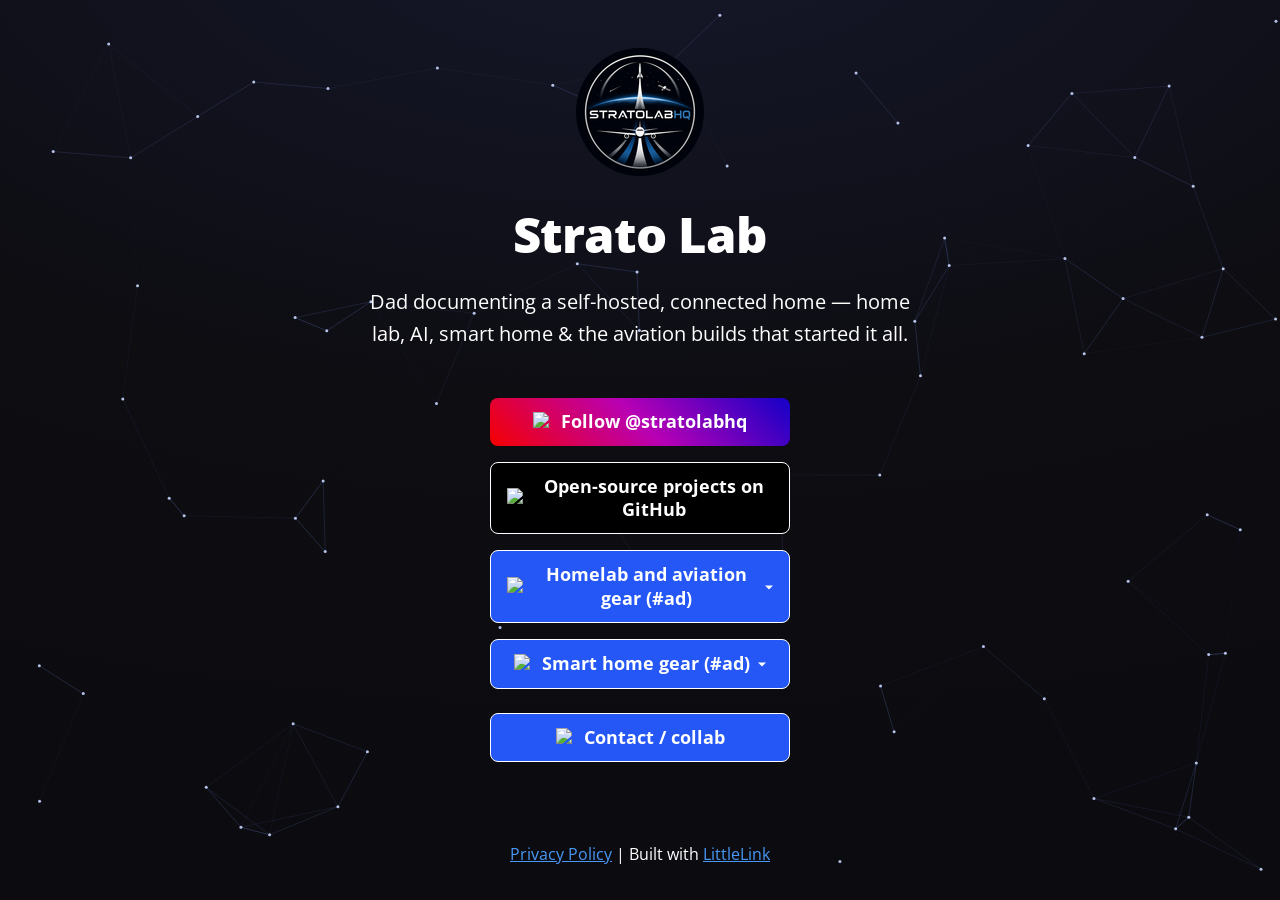
==== commit 4bde2479: "Force dark theme and add constellation background - <html> now theme-dark on index.html and privacy." ====
--- a/index.html
+++ b/index.html
@@ -1,13 +1,13 @@
 <!DOCTYPE html>
 
 <!--
-  To change the theme, change the class on the html tag below to one of:
-  - theme-auto: Automatically switches based on user's system preferences
-  - theme-light: Forces light theme
-  - theme-dark: Forces dark theme
+  Theme is forced dark. To change, swap the class on the html tag below:
+  - theme-auto: follow the visitor's system preference
+  - theme-light: force light
+  - theme-dark: force dark
 -->
 
-<html class="theme-auto" lang="en">
+<html class="theme-dark" lang="en">
 
   <head>
     <meta charset="utf-8">
@@ -22,8 +22,7 @@
 
     <meta name="author" content="Strato Lab">
 
-    <meta name="theme-color" content="#ffffff" media="(prefers-color-scheme: light)">
-    <meta name="theme-color" content="#121212" media="(prefers-color-scheme: dark)">
+    <meta name="theme-color" content="#121212">
 
     <!-- Social Sharing (Open Graph & Twitter) -->
     <meta property="og:type" content="website">
@@ -44,9 +43,13 @@
     <link rel="stylesheet" href="css/brands.css">
     <link rel="stylesheet" href="css/custom.css">
 
+    <script defer src="js/constellation.js"></script>
+
   </head>
 
 <body>
+
+    <canvas id="constellation" aria-hidden="true"></canvas>
 
     <div class="container">
         <div class="column">
--- a/css/custom.css
+++ b/css/custom.css
@@ -1,5 +1,26 @@
 /* Strato Lab — additions on top of LittleLink.
    Kept separate so the upstream css/ files stay untouched for future merges. */
+
+/* Constellation background
+   –––––––––––––––––––––––––––––––––––––––––––––––––– */
+#constellation {
+	position: fixed;
+	inset: 0;
+	z-index: 0;
+	width: 100%;
+	height: 100%;
+	display: block;
+	pointer-events: none;
+	/* deep-space wash; also the static look when JS is off or motion is reduced */
+	background:
+		radial-gradient(140% 100% at 50% -10%, #16182b 0%, #0d0d12 55%, #0b0b10 100%);
+}
+
+/* keep all page content above the canvas */
+.container {
+	position: relative;
+	z-index: 1;
+}
 
 /* Collapsible gear groups — native <details>, no JavaScript
    –––––––––––––––––––––––––––––––––––––––––––––––––––––––––– */
